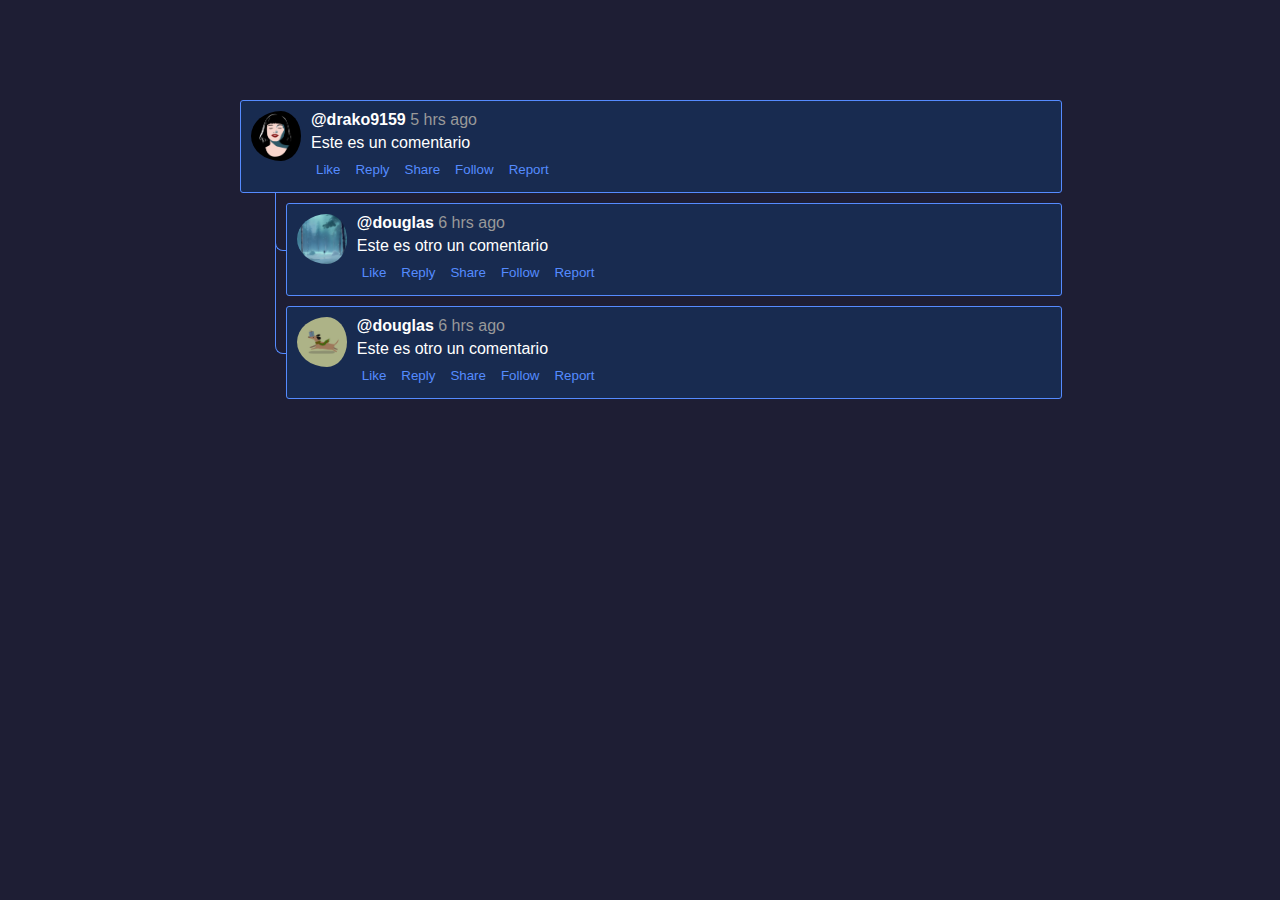
==== commentsLinear/index.html @ 237bd590 "add complete interfaz comments" ====
<!DOCTYPE html>
<html lang="en">

<head>
    <meta charset="UTF-8">
    <meta http-equiv="X-UA-Compatible" content="IE=edge">
    <meta name="viewport" content="width=device-width, initial-scale=1.0">
    <title>Thread de comentarios</title>
    <link rel="stylesheet" href="style.css" />
</head>

<body>
    <div class="comments-container">
        <div class="comment">
            <div class="comment-wrapper">
                <div class="content">
                    <div class="user-photo">
                        <img src="./1.png" alt="">
                    </div>
                    <div class="comment-info">
                        <div class="header">
                            <span class="username">@drako9159</span>
                            <span class="date">5 hrs ago</span>
                        </div>
                        <div class="text">Este es un comentario</div>
                        <div class="actions">
                            <button>Like</button>
                            <button>Reply</button>
                            <button>Share</button>
                            <button>Follow</button>
                            <button>Report</button>
                        </div>
                    </div>
                </div>

                <div class="replies">
                    <div class="comment">
                        <div class="line"></div>
                        <div class="comment-wrapper">
                            <div class="content">
                                <div class="user-photo">
                                    <img src="./2.jpg" alt="">
                                </div>
                                <div class="comment-info">
                                    <div class="header">
                                        <span class="username">@douglas</span>
                                        <span class="date">6 hrs ago</span>
                                    </div>
                                    <div class="text">Este es otro un comentario</div>
                                    <div class="actions">
                                        <button>Like</button>
                                        <button>Reply</button>
                                        <button>Share</button>
                                        <button>Follow</button>
                                        <button>Report</button>
                                    </div>
                                </div>
                            </div>
                        </div>
                    </div>
                    <div class="comment">
                        <div class="line"></div>
                        <div class="comment-wrapper">
                            <div class="content">
                                <div class="user-photo">
                                    <img src="./3.jpg" alt="">
                                </div>
                                <div class="comment-info">
                                    <div class="header">
                                        <span class="username">@douglas</span>
                                        <span class="date">6 hrs ago</span>
                                    </div>
                                    <div class="text">Este es otro un comentario</div>
                                    <div class="actions">
                                        <button>Like</button>
                                        <button>Reply</button>
                                        <button>Share</button>
                                        <button>Follow</button>
                                        <button>Report</button>
                                    </div>
                                </div>
                            </div>
                        </div>
                    </div>
                </div>
            </div>
        </div>
    </div>

</body>

</html>
---- commentsLinear/style.css ----
:root {
  --border-color: #558bff;
}

body {
  font-family: Arial, Helvetica, sans-serif;
  background-color: rgb(30, 30, 52);
}
.comments-container {
  color: #ffffff;
  width: 800px;
  margin: 100px auto;
}
.comments-container > .comment {
  margin-bottom: 10px;
}
.comments-container .comment {
    display: flex;
    
}
.comments-container .comment .line {
  position: relative;
  width: 10px;
  height: 50%;
  border-left: solid 1px var(--border-color);
  border-bottom: solid 1px var(--border-color);
  border-radius: 0 0 0 8px;
}
.comments-container .comment .comment-wrapper {
  width: 100%;
  display: flex;
  flex-direction: column;
}

.comments-container .comment .comment-wrapper .content {
  display: flex;
  border: solid 1px var(--border-color);
  padding: 10px;
  border-radius: 3px;
  background-color: rgb(24, 43, 80);
  width: 100%;
}
.comments-container .comment .comment-wrapper .content img {
  border-radius: 50%;
  width: 50px;
  padding-right: 10px;
  height: 50px;
}
.comments-container .comment .comment-wrapper .content .comment-info {
  display: flex;
  flex-direction: column;
  gap: 5px;
}
.comments-container
  .comment
  .comment-wrapper
  .content
  .comment-info
  .header
  .date {
  color: #999999;
}
.comments-container
  .comment
  .comment-wrapper
  .content
  .comment-info
  .header
  .username {
  font-weight: bold;
}
.comments-container
  .comment
  .comment-wrapper
  .content
  .comment-info
  .actions {
    display: flex;
    gap: 5px;
  
}
.comments-container
  .comment
  .comment-wrapper
  .content
  .comment-info
  .actions
  button {
  border: none;
  background-color: transparent;
  color: var(--border-color);
  cursor: pointer;
  padding: 5px;
  border-radius: 3px;
  transition: background 0.3s ease;
}
.comments-container
  .comment
  .comment-wrapper
  .content
  .comment-info
  .actions
  button:hover{
    color: #ffffff;
    background-color: var(--border-color);
  }
.comments-container .comment .replies {
  padding-top: 10px;
  position: relative;
  padding-left: 35px;
  display: flex;
  flex-direction: column;
  gap: 10px;
}
.comments-container .comment .replies::before {
  content: "";
  position: absolute;
  background-color: var(--border-color);
  width: 1px;
  top: 0;
  height: calc(100% - 53px);
}
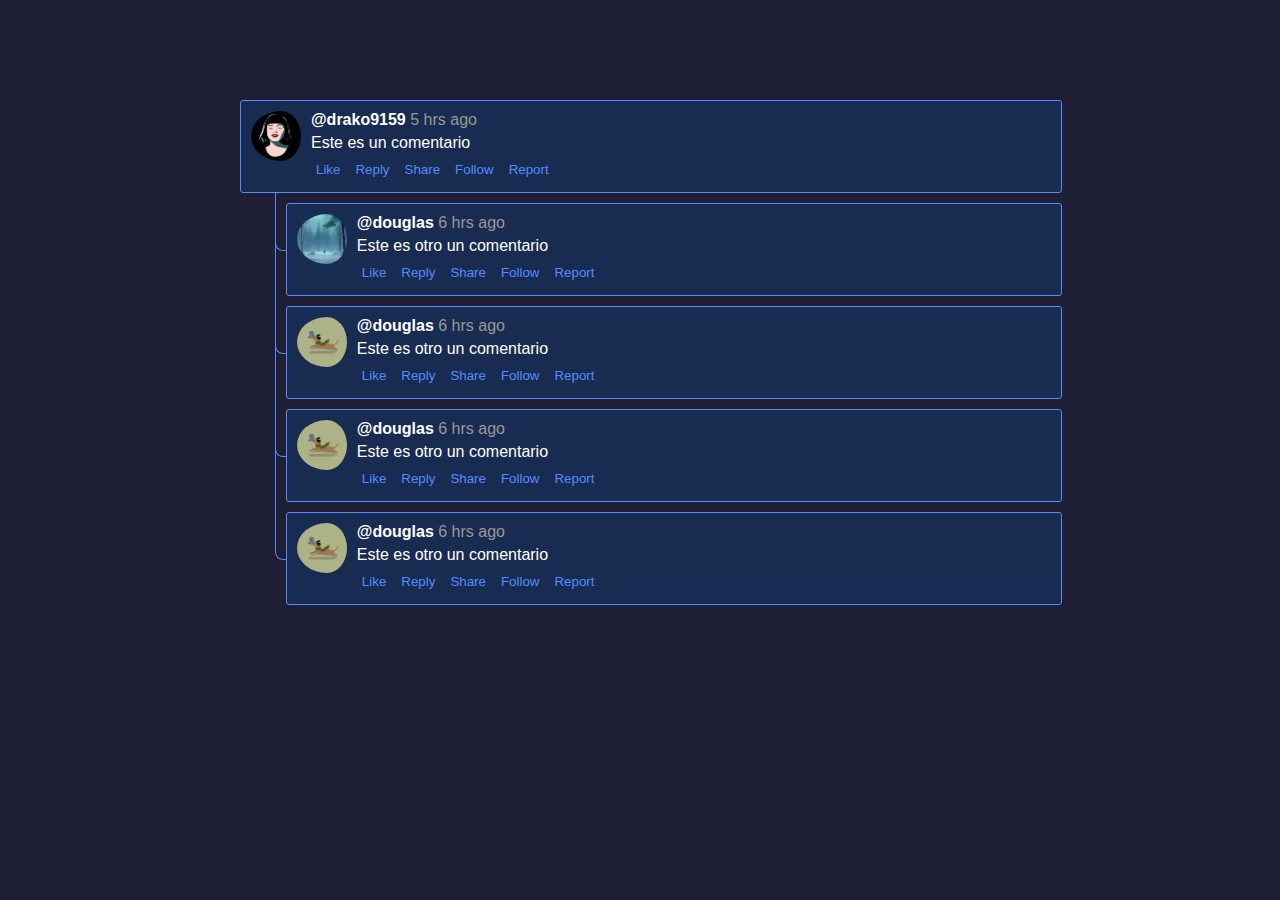
==== commit 9c93df0e: "add new chat whatsapp style" ====
--- a/commentsLinear/index.html
+++ b/commentsLinear/index.html
@@ -82,6 +82,54 @@
                             </div>
                         </div>
                     </div>
+                    <div class="comment">
+                        <div class="line"></div>
+                        <div class="comment-wrapper">
+                            <div class="content">
+                                <div class="user-photo">
+                                    <img src="./3.jpg" alt="">
+                                </div>
+                                <div class="comment-info">
+                                    <div class="header">
+                                        <span class="username">@douglas</span>
+                                        <span class="date">6 hrs ago</span>
+                                    </div>
+                                    <div class="text">Este es otro un comentario</div>
+                                    <div class="actions">
+                                        <button>Like</button>
+                                        <button>Reply</button>
+                                        <button>Share</button>
+                                        <button>Follow</button>
+                                        <button>Report</button>
+                                    </div>
+                                </div>
+                            </div>
+                        </div>
+                    </div>
+                    <div class="comment">
+                        <div class="line"></div>
+                        <div class="comment-wrapper">
+                            <div class="content">
+                                <div class="user-photo">
+                                    <img src="./3.jpg" alt="">
+                                </div>
+                                <div class="comment-info">
+                                    <div class="header">
+                                        <span class="username">@douglas</span>
+                                        <span class="date">6 hrs ago</span>
+                                    </div>
+                                    <div class="text">Este es otro un comentario</div>
+                                    <div class="actions">
+                                        <button>Like</button>
+                                        <button>Reply</button>
+                                        <button>Share</button>
+                                        <button>Follow</button>
+                                        <button>Report</button>
+                                    </div>
+                                </div>
+                            </div>
+                        </div>
+                    </div>
                 </div>
             </div>
         </div>
